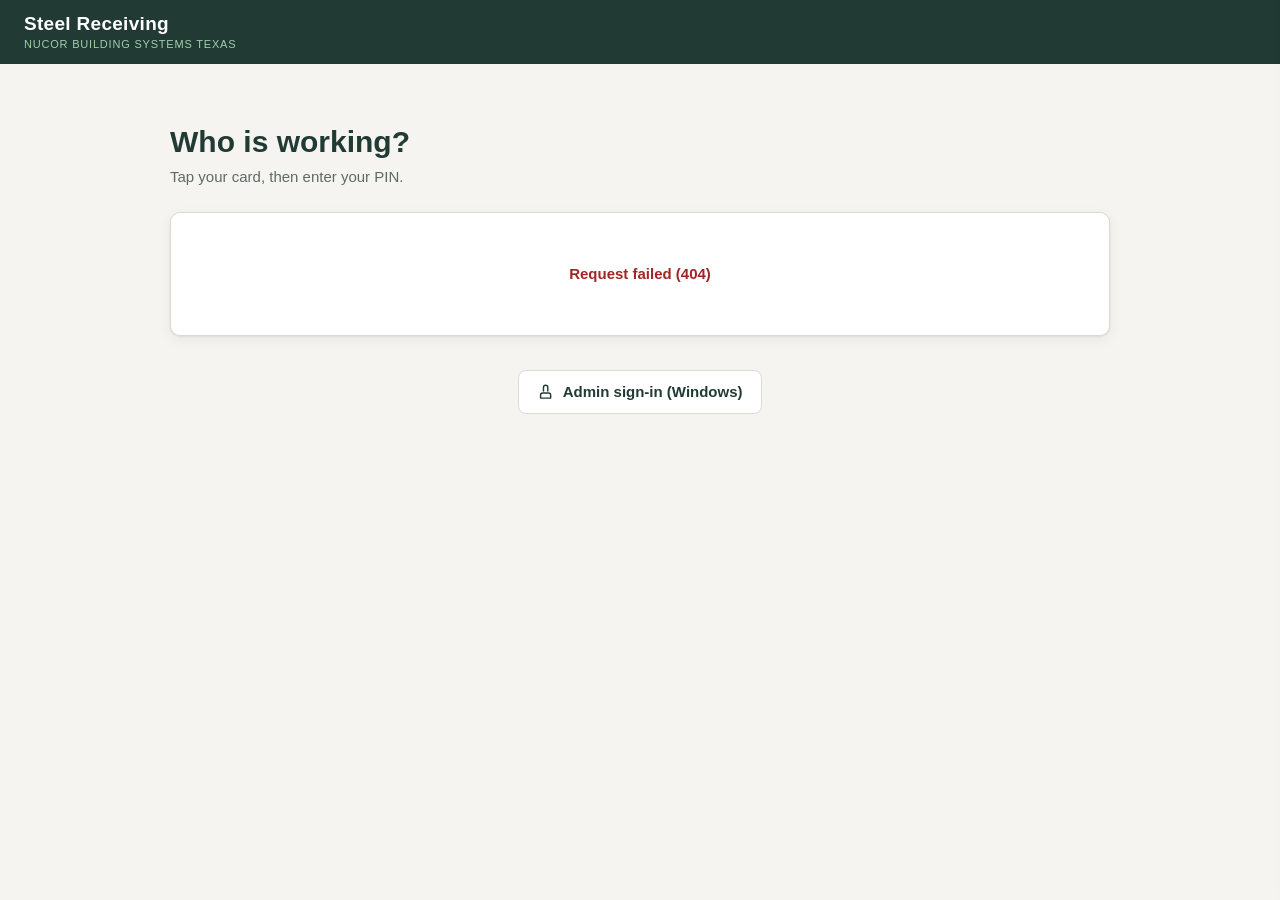
==== src/Receiving.Web/wwwroot/index.html @ a4c1b7e7 "Form locks, packet claims, review skip, reopen, draft cleanup, suggestions and saved layouts, backup" ====
<!doctype html>
<html lang="en">
<head>
<meta charset="utf-8">
<meta name="viewport" content="width=device-width, initial-scale=1">
<title>Steel Receiving</title>
<meta name="theme-color" content="#213B34">
<meta name="description" content="Steel receiving, inspection and approval">
<link rel="manifest" href="/manifest.webmanifest">
<link rel="icon" href="/icons/favicon.svg" type="image/svg+xml">
<link rel="icon" href="/icons/favicon-32.png" sizes="32x32" type="image/png">
<link rel="icon" href="/icons/favicon.ico" sizes="any">
<link rel="apple-touch-icon" href="/icons/apple-touch-icon.png">
<meta name="mobile-web-app-capable" content="yes">
<meta name="apple-mobile-web-app-capable" content="yes">
<meta name="apple-mobile-web-app-title" content="Receiving">
<meta name="apple-mobile-web-app-status-bar-style" content="black-translucent">
<link rel="stylesheet" href="app.css">
<script src="vendor/pdf.min.js"></script>
<script src="vendor/tesseract.min.js"></script>
</head>
<body>
<header class="top">
  <div class="brand"><b>Steel Receiving</b><span>Nucor Building Systems Texas</span></div>
  <nav class="tabs" id="tabs"></nav>
  <div class="spacer"></div>
  <button class="btn sm" id="install" hidden>Install app</button>
  <div class="who" id="who"></div>
</header>
<main id="app"></main>
<div id="drawer"><div class="dh"><b id="dtitle">Packet</b><button class="btn sm" id="dclose">Close</button></div><div class="db" id="dbody"></div></div>
<div class="toast" id="toast"></div>
<script>pdfjsLib.GlobalWorkerOptions.workerSrc='vendor/pdf.worker.min.js'</script>
<script>
/* PWA: register the service worker and offer the install button */
if('serviceWorker' in navigator)addEventListener('load',()=>navigator.serviceWorker.register('/sw.js').catch(()=>{}));
let _ip=null;
addEventListener('beforeinstallprompt',e=>{e.preventDefault();_ip=e;const b=document.getElementById('install');b.hidden=false;b.onclick=async()=>{b.hidden=true;_ip.prompt();await _ip.userChoice;_ip=null}});
addEventListener('appinstalled',()=>{const b=document.getElementById('install');if(b)b.hidden=true});
</script>
<script src="core.js"></script>
<script src="views.js"></script>
<script src="intake.js"></script>
<script src="intake2.js"></script>
<script src="settings.js"></script>
<script>
(async()=>{
  try{S.cfg=await api('GET','/api/config')}catch(e){}
  try{S.me=await api('GET','/api/auth/me')}catch(e){S.me=null}
  S.me?enter():showLogin();
})();
</script>
</body>
</html>
---- src/Receiving.Web/wwwroot/app.css ----
:root{
  --dg:#213B34; --mg:#006325; --lg:#A1CEAD; --pg:#D9E8E2; --blue:#7CC5EB; --lblue:#BFE2F6; --gray:#F5F4F0;
  --ink:#1b2a26; --mute:#5d6b66; --line:#dcdad2; --card:#fff; --amber:#a15c00; --amberbg:#fdf1d8; --red:#a12626; --redbg:#fbe4e4;
  --r:10px; --shadow:0 1px 2px rgba(33,59,52,.08),0 4px 14px rgba(33,59,52,.06);
  color-scheme:light;
}
*{box-sizing:border-box}
html,body{margin:0}
body{background:var(--gray);color:var(--ink);font:15px/1.45 Arial,Helvetica,sans-serif;-webkit-text-size-adjust:100%}
button,input,select,textarea{font:inherit;color:inherit}
h1,h2,h3{margin:0;line-height:1.2}
svg.ic{width:1.15em;height:1.15em;stroke:currentColor;fill:none;stroke-width:2;stroke-linecap:round;stroke-linejoin:round;vertical-align:-.2em;flex:none}

/* top bar */
.top{background:var(--dg);color:#fff;display:flex;align-items:center;gap:20px;padding:0 24px;height:64px;position:sticky;top:0;z-index:20}
.brand{display:flex;flex-direction:column;line-height:1.1}
.brand b{font-size:19px;letter-spacing:.3px}
.brand span{font-size:11px;color:var(--lg);letter-spacing:.8px;text-transform:uppercase;margin-top:3px}
.tabs{display:flex;gap:4px;height:100%}
.tabs a{display:flex;align-items:center;gap:8px;padding:0 18px;color:#cfe0d7;text-decoration:none;border-bottom:3px solid transparent;font-weight:bold}
.tabs a:hover{color:#fff}
.tabs a.on{color:#fff;border-bottom-color:var(--lg)}
.spacer{flex:1}
.who{display:flex;align-items:center;gap:10px}
.seg{display:inline-flex;background:rgba(255,255,255,.1);border-radius:8px;padding:3px}
.seg button{background:none;border:0;color:#cfe0d7;padding:7px 14px;border-radius:6px;cursor:pointer;font-weight:bold;font-size:13px}
.seg button.on{background:#fff;color:var(--dg)}
.avatar{width:34px;height:34px;border-radius:50%;background:var(--lg);color:var(--dg);display:grid;place-items:center;font-weight:bold;font-size:13px}

main{max-width:1500px;margin:0 auto;padding:24px}
.pagehead{display:flex;align-items:flex-end;gap:16px;margin-bottom:18px;flex-wrap:wrap}
.pagehead h1{font-size:26px;color:var(--dg)}
.pagehead p{margin:4px 0 0;color:var(--mute)}
.pagehead .grow{flex:1}
.crumb{display:inline-flex;align-items:center;gap:6px;color:var(--mg);font-weight:bold;text-decoration:none;margin-bottom:10px;cursor:pointer;background:none;border:0;padding:0}

/* buttons */
.btn{display:inline-flex;align-items:center;justify-content:center;gap:8px;min-height:44px;padding:0 18px;border-radius:8px;border:1px solid var(--line);background:#fff;cursor:pointer;font-weight:bold;color:var(--dg);transition:background .12s}
.btn:hover{background:var(--pg)}
.btn.pri{background:var(--mg);border-color:var(--mg);color:#fff}
.btn.pri:hover{background:#00521f}
.btn.dark{background:var(--dg);border-color:var(--dg);color:#fff}
.btn.sm{min-height:34px;padding:0 12px;font-size:13px}
.btn.big{min-height:56px;font-size:17px;padding:0 26px}
.btn[disabled]{opacity:.45;cursor:not-allowed}
.btn.ghost{border-color:transparent;background:transparent}

/* cards, chips */
.card{background:var(--card);border:1px solid var(--line);border-radius:var(--r);box-shadow:var(--shadow);padding:20px}
.card h2{font-size:17px;color:var(--dg);margin-bottom:12px}
.chip{display:inline-flex;align-items:center;gap:6px;padding:3px 10px;border-radius:99px;font-size:12px;font-weight:bold;background:var(--pg);color:var(--dg);white-space:nowrap}
.chip.new{background:var(--lblue);color:#0b4a6e}
.chip.inspecting{background:#e8f1c9;color:#4a5b00}
.chip.review{background:var(--amberbg);color:var(--amber)}
.chip.receive,.chip.authorize{background:var(--pg);color:var(--mg)}
.chip.filed{background:var(--dg);color:#fff}
.chip.po{background:#fff;border:1px solid var(--line);color:var(--ink);font-weight:normal}
.muted{color:var(--mute)}
.mono{font-variant-numeric:tabular-nums}

/* receiver inbox */
.filters{display:flex;gap:8px;margin-bottom:16px;flex-wrap:wrap}
.pill{min-height:44px;padding:0 18px;border-radius:99px;border:1px solid var(--line);background:#fff;font-weight:bold;cursor:pointer;color:var(--dg)}
.pill.on{background:var(--dg);color:#fff;border-color:var(--dg)}
.pill i{font-style:normal;margin-left:8px;opacity:.7}
.cards{display:grid;grid-template-columns:repeat(auto-fill,minmax(360px,1fr));gap:16px}
.pk{display:flex;flex-direction:column;gap:12px;cursor:pointer;border-left:6px solid var(--mg);transition:transform .1s,box-shadow .1s}
.pk:hover{transform:translateY(-1px);box-shadow:0 2px 4px rgba(33,59,52,.1),0 8px 22px rgba(33,59,52,.1)}
.pk.new{border-left-color:var(--blue)}
.pk .row1{display:flex;justify-content:space-between;align-items:flex-start;gap:8px}
.pk .bol{font-size:22px;font-weight:bold;color:var(--dg)}
.pk .vendor{color:var(--mute);margin-top:2px}
.pk .pos{display:flex;gap:6px;flex-wrap:wrap}
.prog{height:8px;border-radius:99px;background:var(--pg);overflow:hidden}
.prog>div{height:100%;background:var(--mg);border-radius:99px}
.pk .foot{display:flex;justify-content:space-between;color:var(--mute);font-size:13px}

/* packet detail */
.grid2{display:grid;grid-template-columns:2fr 1fr;gap:18px;align-items:start}
@media(max-width:1000px){.grid2{grid-template-columns:1fr}}
.kv{display:grid;grid-template-columns:repeat(auto-fit,minmax(140px,1fr));gap:14px;margin-bottom:6px}
.kv label{display:block;font-size:11px;text-transform:uppercase;letter-spacing:.6px;color:var(--mute);margin-bottom:3px}
.kv div div{font-weight:bold;font-size:16px;color:var(--dg)}
.pobox{border:1px solid var(--line);border-radius:var(--r);padding:16px;margin-top:14px;background:#fff}
.pobox .ph{display:flex;align-items:center;gap:12px;margin-bottom:12px;flex-wrap:wrap}
.pobox .ph h3{font-size:18px;color:var(--dg)}
.types{display:grid;grid-template-columns:repeat(auto-fill,minmax(170px,1fr));gap:10px}
.type{min-height:76px;border:1.5px solid var(--line);border-radius:10px;background:var(--gray);cursor:pointer;text-align:left;padding:10px 14px;display:flex;flex-direction:column;justify-content:center;gap:4px;font-weight:bold;color:var(--dg)}
.type:hover{border-color:var(--mg);background:var(--pg)}
.type small{font-weight:normal;color:var(--mute);font-size:12px}
.type.done{background:var(--pg);border-color:var(--mg)}
.type.draft{background:var(--amberbg);border-color:#e3b25a}
.lines{width:100%;border-collapse:collapse;font-size:13px;margin-top:10px}
.lines th{text-align:left;font-size:11px;text-transform:uppercase;letter-spacing:.5px;color:var(--mute);padding:6px 8px;border-bottom:1px solid var(--line)}
.lines td{padding:7px 8px;border-bottom:1px solid #eeece6}
.timeline{list-style:none;margin:0;padding:0}
.timeline li{position:relative;padding:0 0 16px 26px;font-size:13px}
.timeline li:before{content:"";position:absolute;left:5px;top:5px;width:10px;height:10px;border-radius:50%;background:var(--mg)}
.timeline li:after{content:"";position:absolute;left:9px;top:16px;bottom:-4px;width:2px;background:var(--pg)}
.timeline li:last-child:after{display:none}
.timeline b{display:block;color:var(--dg)}
.steps{display:flex;gap:0;margin-bottom:18px;overflow-x:auto}
.step{flex:1;min-width:120px;text-align:center;font-size:12px;color:var(--mute);position:relative;padding-top:30px}
.step:before{content:"";position:absolute;top:11px;left:0;right:0;height:3px;background:var(--line)}
.step:first-child:before{left:50%}.step:last-child:before{right:50%}
.step i{position:absolute;top:2px;left:50%;margin-left:-10px;width:20px;height:20px;border-radius:50%;background:#fff;border:3px solid var(--line);z-index:1}
.step.done:before{background:var(--mg)}
.step.done i{background:var(--mg);border-color:var(--mg)}
.step.cur i{border-color:var(--mg);background:#fff;box-shadow:0 0 0 4px var(--pg)}
.step.cur{color:var(--dg);font-weight:bold}
.action{background:var(--pg);border-radius:var(--r);padding:16px;margin-top:14px}
.action h3{font-size:15px;margin-bottom:8px;color:var(--dg)}
.approvals{display:grid;gap:8px}
.apr{display:flex;align-items:center;gap:10px;background:#fff;border-radius:8px;padding:8px 12px}
.apr .nm{flex:1;font-weight:bold}

/* board */
.stats{display:grid;grid-template-columns:repeat(6,1fr);gap:12px;margin-bottom:18px}
@media(max-width:1100px){.stats{grid-template-columns:repeat(3,1fr)}}
.stat{background:#fff;border:1px solid var(--line);border-radius:var(--r);padding:14px 16px;cursor:pointer;box-shadow:var(--shadow);text-align:left}
.stat .n{font-size:30px;font-weight:bold;color:var(--dg);line-height:1}
.stat .l{font-size:12px;color:var(--mute);margin-top:6px}
.stat.on{outline:3px solid var(--mg);outline-offset:-1px}
.toolbar{display:flex;gap:10px;margin-bottom:12px;flex-wrap:wrap;align-items:center}
.search{flex:1;min-width:220px;position:relative}
.search input{width:100%;padding:0 14px 0 40px;min-height:44px;border:1px solid var(--line);border-radius:8px;background:#fff}
.search svg{position:absolute;left:13px;top:13px;color:var(--mute)}
table.list{width:100%;border-collapse:collapse;background:#fff;border:1px solid var(--line);border-radius:var(--r);overflow:hidden;box-shadow:var(--shadow)}
.list th{background:var(--dg);color:#fff;text-align:left;font-size:12px;text-transform:uppercase;letter-spacing:.6px;padding:12px 14px}
.list td{padding:13px 14px;border-bottom:1px solid #eeece6;vertical-align:middle}
.list tr.r{cursor:pointer}
.list tr.r:hover td{background:#f1f7f4}
.list .b{font-weight:bold;color:var(--dg)}
.age.hot{color:var(--red);font-weight:bold}
.mini{display:inline-flex;align-items:center;gap:8px}
.mini .prog{width:70px}

/* forms (tablet) */
.fh{display:grid;grid-template-columns:repeat(4,1fr);gap:14px;margin-bottom:16px}
@media(max-width:900px){.fh{grid-template-columns:1fr 1fr}}
.fld label{display:block;font-size:12px;font-weight:bold;color:var(--mute);margin-bottom:5px;text-transform:uppercase;letter-spacing:.4px}
.fld input,.fld select,.fld textarea{width:100%;min-height:52px;padding:0 14px;font-size:18px;border:1.5px solid #c9c7be;border-radius:8px;background:#fff}
.fld textarea{padding:12px 14px;min-height:80px}
.fld input:focus,.fld textarea:focus{outline:3px solid var(--blue);border-color:var(--mg)}
.fld input[readonly]{background:var(--gray);border-color:var(--line);color:var(--dg);font-weight:bold}
.tol{display:flex;gap:10px;align-items:center;background:var(--lblue);color:#0b4a6e;border-radius:8px;padding:12px 16px;margin-bottom:16px;font-weight:bold;cursor:pointer;border:0;width:100%;text-align:left}
.item{background:#fff;border:1px solid var(--line);border-radius:var(--r);box-shadow:var(--shadow);margin-bottom:14px;overflow:hidden}
.item.skip{opacity:.5}
.item .ih{display:flex;align-items:center;gap:14px;padding:12px 16px;background:var(--pg);flex-wrap:wrap}
.item .ih .n{width:30px;height:30px;border-radius:50%;background:var(--dg);color:#fff;display:grid;place-items:center;font-weight:bold;font-size:14px}
.item .ih .t{font-weight:bold;color:var(--dg);font-size:16px}
.item .ih .s{color:var(--mute);font-size:13px}
.item .ib{padding:16px;display:grid;grid-template-columns:repeat(auto-fill,minmax(150px,1fr));gap:14px}
.toggle{display:flex;border:1.5px solid #c9c7be;border-radius:8px;overflow:hidden;min-height:52px}
.toggle button{flex:1;border:0;background:#fff;font-weight:bold;cursor:pointer;font-size:16px}
.toggle button.on.ok{background:var(--mg);color:#fff}
.toggle button.on.bad{background:var(--red);color:#fff}
.sticky{position:sticky;bottom:0;background:rgba(245,244,240,.96);backdrop-filter:blur(6px);border-top:1px solid var(--line);margin:0 -24px -24px;padding:14px 24px;display:flex;gap:12px;align-items:center;z-index:10}

/* intake index */
.ix{display:grid;grid-template-columns:1.15fr 1fr;gap:18px;align-items:start}
@media(max-width:1100px){.ix{grid-template-columns:1fr}}
#stage{position:relative;overflow:auto;max-height:76vh;border:1px solid var(--line);background:#8a948f;border-radius:8px}
#wrap{position:relative;display:inline-block}
#cv{display:block}
#ov{position:absolute;inset:0;cursor:crosshair;touch-action:none}
.box{position:absolute;border:1px solid #d97706;background:rgba(250,204,21,.35);pointer-events:none}
.sel{position:absolute;border:2px dashed var(--mg);background:rgba(0,99,37,.15);pointer-events:none}
.vtool{display:flex;gap:6px;align-items:center;flex-wrap:wrap;margin-bottom:10px}
.vtool select{min-height:34px;border:1px solid var(--line);border-radius:8px;padding:0 8px;max-width:230px;background:#fff}
.num{background:var(--pg);padding:4px 10px;border-radius:99px;font-size:12px;font-weight:bold;color:var(--dg)}
.fld.sm input{min-height:40px;font-size:14px;padding:0 10px}
.fld input.active{outline:3px solid var(--blue);border-color:var(--mg)}
.tw{overflow-x:auto}
table.cells{border-collapse:collapse;width:100%;min-width:620px}
table.cells th{font-size:11px;text-transform:uppercase;letter-spacing:.4px;color:var(--mute);text-align:left;padding:4px;cursor:pointer;white-space:nowrap}
table.cells th:hover{color:var(--mg)}
table.cells td{padding:3px}
table.cells input{width:100%;min-height:38px;padding:0 8px;border:1.5px solid #c9c7be;border-radius:6px;background:#fff;font-size:14px}
table.cells input.active{outline:3px solid var(--blue);border-color:var(--mg)}
#ocr{font-size:13px;color:var(--mute);min-height:20px;margin:6px 0 12px}
#ocr.busy{color:var(--amber)}#ocr.err{color:var(--red)}
label.ck{display:inline-flex;gap:8px;align-items:center;font-size:13px;color:var(--mute)}

/* drawer */
#drawer{position:fixed;top:0;right:0;bottom:0;width:min(720px,100vw);background:#fff;box-shadow:-8px 0 30px rgba(0,0,0,.25);transform:translateX(105%);transition:transform .22s;z-index:50;display:flex;flex-direction:column}
#drawer.open{transform:none}
#drawer .dh{display:flex;align-items:center;gap:10px;padding:12px 16px;background:var(--dg);color:#fff}
#drawer .dh b{flex:1}
#drawer .db{flex:1;overflow:auto;background:#8a948f;padding:14px}
.pg{background:#fff;margin:0 auto 14px;position:relative;box-shadow:0 2px 8px rgba(0,0,0,.3)}
.pg canvas{display:block;max-width:100%;height:auto}
.pg .rb{position:absolute;top:8px;right:8px}
.toast{position:fixed;left:50%;bottom:26px;transform:translateX(-50%) translateY(30px);background:var(--dg);color:#fff;padding:12px 22px;border-radius:99px;opacity:0;transition:.2s;z-index:60;font-weight:bold;pointer-events:none}
.toast.show{opacity:1;transform:translateX(-50%)}
.empty{padding:50px 20px;text-align:center;color:var(--mute)}
.pagefoot{text-align:center;color:var(--mute);font-size:12px;padding:20px}
.pagefoot a{color:var(--mg);cursor:pointer}

/* tablet tuning */
@media (pointer:coarse){.btn.sm{min-height:44px}.tabs a{padding:0 14px}}
@media(max-width:820px){.top{padding:0 12px;gap:10px}.brand span{display:none}main{padding:14px}.sticky{margin:0 -14px -14px;padding:12px 14px}}

/* ---- login ---- */
.login{max-width:980px;margin:0 auto;padding:36px 20px}
.login h1{font-size:30px;color:var(--dg);margin-bottom:6px}
.login p{color:var(--mute);margin:0 0 24px}
.ucards{display:grid;grid-template-columns:repeat(auto-fill,minmax(190px,1fr));gap:16px}
.ucard{background:#fff;border:1px solid var(--line);border-radius:14px;box-shadow:var(--shadow);padding:22px 14px;text-align:center;cursor:pointer;border-bottom:5px solid var(--lg);transition:transform .1s}
.ucard:hover,.ucard:active{transform:translateY(-2px);border-bottom-color:var(--mg)}
.ucard .av{width:64px;height:64px;border-radius:50%;background:var(--dg);color:#fff;display:grid;place-items:center;font-size:22px;font-weight:bold;margin:0 auto 12px}
.ucard b{display:block;color:var(--dg);font-size:17px}
.ucard span{color:var(--mute);font-size:12px;text-transform:capitalize}
.adminlink{margin-top:34px;text-align:center}
.pinwrap{position:fixed;inset:0;background:rgba(33,59,52,.55);display:grid;place-items:center;z-index:70}
.pinbox{background:#fff;border-radius:16px;padding:28px;width:min(360px,94vw);text-align:center;box-shadow:0 20px 60px rgba(0,0,0,.35)}
.pinbox .av{width:56px;height:56px;border-radius:50%;background:var(--dg);color:#fff;display:grid;place-items:center;font-weight:bold;font-size:19px;margin:0 auto 10px}
.dots{display:flex;gap:14px;justify-content:center;margin:16px 0 8px;min-height:20px}
.dots i{width:16px;height:16px;border-radius:50%;border:2px solid var(--dg)}
.dots i.f{background:var(--dg)}
.pinerr{color:var(--red);min-height:22px;font-size:14px;font-weight:bold}
.pad{display:grid;grid-template-columns:repeat(3,1fr);gap:10px;margin-top:8px}
.pad button{min-height:64px;font-size:26px;font-weight:bold;border-radius:12px;border:1px solid var(--line);background:var(--gray);color:var(--dg);cursor:pointer}
.pad button:active{background:var(--pg)}
.pad .sm{font-size:14px}
.shake{animation:shake .35s}
@keyframes shake{25%{transform:translateX(-8px)}75%{transform:translateX(8px)}}
.userchip{display:flex;align-items:center;gap:10px;color:#fff}
.userchip small{color:var(--lg);display:block;font-size:11px;text-transform:uppercase;letter-spacing:.5px}
.userchip b{font-size:14px}

/* ---- settings ---- */
.stabs{display:flex;gap:6px;margin-bottom:18px;flex-wrap:wrap}
.stabs button{min-height:42px;padding:0 16px;border:1px solid var(--line);background:#fff;border-radius:8px;font-weight:bold;color:var(--dg);cursor:pointer}
.stabs button.on{background:var(--dg);color:#fff;border-color:var(--dg)}
.frm{display:grid;grid-template-columns:repeat(auto-fit,minmax(240px,1fr));gap:14px}
.frm .fld input,.frm .fld select,.frm .fld textarea{min-height:44px;font-size:15px}
.frm .fld textarea{min-height:120px;padding:10px 12px;line-height:1.4}
.fld select{padding:0 10px}
.span2{grid-column:1/-1}
.checks{display:flex;gap:16px;flex-wrap:wrap;align-items:center}
.checks label{display:inline-flex;gap:6px;align-items:center;font-size:14px;color:var(--ink);text-transform:none;letter-spacing:0;font-weight:normal;margin:0}
.checks input{width:auto;min-height:auto}
.hint{color:var(--mute);font-size:12px;margin:4px 0 0}
.nrow{border:1px solid var(--line);border-radius:var(--r);padding:16px;margin-bottom:14px;background:#fff}
.nrow h3{font-size:16px;color:var(--dg);display:flex;align-items:center;gap:12px;margin-bottom:12px}
.chip.on{background:var(--mg);color:#fff}
.chip.off{background:var(--line);color:var(--mute)}
.chip.bad{background:var(--redbg);color:var(--red)}
.chip.pend{background:var(--amberbg);color:var(--amber)}
.modal{position:fixed;inset:0;background:rgba(33,59,52,.5);display:grid;place-items:center;z-index:65;padding:16px}
.modal .card{width:min(560px,100%);max-height:92vh;overflow:auto}
.savebar{position:sticky;bottom:0;background:rgba(245,244,240,.96);padding:12px 0;margin-top:14px;display:flex;gap:12px;align-items:center}
.err{color:var(--red);font-weight:bold}

.item .ih select{min-height:44px;max-width:360px;border:1.5px solid #c9c7be;border-radius:8px;background:#fff;padding:0 10px;font-size:15px}
.item .ih .s{flex:1 1 200px}

/* index table: wide enough to read full values, scroll if the pane is narrow */
.ix{grid-template-columns:minmax(0,1fr) minmax(0,1.35fr)}
@media(max-width:1100px){.ix{grid-template-columns:1fr}}
table.cells{min-width:980px;table-layout:auto}
table.cells input[data-f=po]{min-width:130px}
table.cells input[data-f=heat]{min-width:120px}
table.cells input[data-f=coil]{min-width:150px}
table.cells input[data-f=cc]{min-width:110px}
table.cells input[data-f=desc]{min-width:260px}
table.cells input[data-f=len]{min-width:100px}
table.cells input[data-f=wt]{min-width:100px}

/* New packet: use the whole screen */
main#app.wide{max-width:none;padding:16px 20px}
.ix{grid-template-columns:1fr}
@media(min-width:1500px){.ix{grid-template-columns:minmax(0,1.3fr) minmax(900px,1fr)}}
.ix>.card{align-self:start}
#stage{max-height:calc(100vh - 260px);min-height:480px}
@media(min-width:1500px){.ix>.card:last-child{position:sticky;top:80px}}
table.cells{min-width:900px}
table.cells input[data-f=desc]{min-width:240px}

/* index rows: fit the panel width, never scroll sideways */
.tw{overflow:visible}
table.cells{min-width:0;width:100%;table-layout:fixed}
table.cells input,table.cells input[data-f]{min-width:0 !important;font-size:13px;padding:0 6px;text-overflow:clip}
table.cells th{font-size:10px;letter-spacing:.2px}
@media(min-width:1500px){.ix{grid-template-columns:minmax(0,1.05fr) minmax(0,1fr)}}
.ix .fh{grid-template-columns:repeat(4,1fr);gap:8px;margin-bottom:10px}
@media(max-width:900px){.ix .fh{grid-template-columns:1fr 1fr}}

@media(min-width:1500px){.ix{grid-template-columns:fit-content(62%) minmax(0,1fr)}#stage{width:fit-content;max-width:100%}}

@media(min-width:1500px){
  main#app.wide{padding-top:10px}
  main#app.wide .pagehead{display:none}
  .ix>.card>h2{display:none}
  #stage{max-height:calc(100vh - 215px);min-height:480px}
  .ix>.card:last-child{top:74px}
}
#install[hidden]{display:none}
#install{margin-right:12px;background:var(--lg);border-color:var(--lg);color:var(--dg)}
@media (display-mode:standalone){body{overscroll-behavior:none}}

/* settings forms: aligned grid, inputs line up even when a label wraps */
.frm{align-items:end}
.frm12{display:grid;grid-template-columns:repeat(12,minmax(0,1fr));gap:16px;align-items:end}
.frm12 .fld{min-width:0}
.frm12 .c2{grid-column:span 2}.frm12 .c3{grid-column:span 3}.frm12 .c4{grid-column:span 4}.frm12 .c5{grid-column:span 5}.frm12 .c6{grid-column:span 6}
.frm12 .fld input,.frm12 .fld select{min-height:44px;font-size:15px}
@media(max-width:900px){.frm12>*{grid-column:1/-1 !important}}
.testrow{display:flex;gap:12px;align-items:flex-end;flex-wrap:wrap}
.testrow .btn{min-height:44px}
.tres{min-height:44px;display:inline-flex;align-items:center;font-size:14px;color:var(--mute)}
.tres.okmsg{color:var(--mg);font-weight:bold}
.card>h2+.hint{margin-top:-4px}

.rvbox{margin-top:16px;padding-top:14px;border-top:1px solid var(--line)}
.rvbox>label{display:block;font-size:11px;text-transform:uppercase;letter-spacing:.6px;color:var(--mute);margin-bottom:6px}
.rv{display:flex;align-items:center;justify-content:space-between;gap:10px;padding:7px 0;border-bottom:1px solid #eeece6;font-weight:bold;color:var(--dg)}
.rv:last-of-type{border-bottom:0}

.btn.danger{border-color:var(--red);color:var(--red);background:#fff}
.btn.danger:hover{background:var(--redbg)}

/* New packet: PDF and index always side by side, at any width */
main#app.wide{max-width:none;padding:10px 12px}
main#app.wide .pagehead{display:none}
.ix>.card>h2{display:none}
.ix{grid-template-columns:minmax(0,1fr) minmax(0,1.15fr) !important;gap:12px}
.ix>.card{padding:12px}
#stage{width:auto;max-width:100%;max-height:calc(100vh - 215px);min-height:360px}
.ix>.card:last-child{position:sticky;top:74px}
@media(min-width:1500px){
  .ix{grid-template-columns:fit-content(62%) minmax(0,1fr) !important}
  #stage{width:fit-content}
}
/* narrower screens: each index row becomes a two-line card so every value stays readable without sideways scrolling */
@media(max-width:1499px){
  table.cells thead,table.cells colgroup{display:none}
  table.cells,table.cells tbody{display:block;width:100%}
  table.cells tr{display:grid;grid-template-columns:repeat(12,minmax(0,1fr));gap:6px;padding:8px 0;border-bottom:1px solid var(--line)}
  table.cells td{display:block;padding:0;min-width:0}
  table.cells td:nth-child(1){grid-column:span 3;order:1}
  table.cells td:nth-child(2){grid-column:span 3;order:2}
  table.cells td:nth-child(3){grid-column:span 3;order:3}
  table.cells td:nth-child(4){grid-column:span 2;order:4}
  table.cells td:nth-child(8){grid-column:span 1;order:5}
  table.cells td:nth-child(5){grid-column:span 6;order:6}
  table.cells td:nth-child(6){grid-column:span 3;order:7}
  table.cells td:nth-child(7){grid-column:span 3;order:8}
  table.cells td:nth-child(8) .btn{min-height:38px;width:100%;padding:0}
  .ix .fh{grid-template-columns:1fr 1fr}
  .vtool select{max-width:100%}
}

.banner{background:var(--amberbg);border:1px solid #e3b25a;border-radius:var(--r);padding:14px 18px;margin-bottom:16px;color:var(--ink)}
.banner b{color:var(--amber)}

/* intake suggestions + layouts */
.sug{background:var(--pg);border-radius:8px;padding:10px 12px;margin:0 0 10px;font-size:13px}
.sug.busy{color:var(--amber);background:var(--amberbg)}.sug.err{color:var(--red);background:var(--redbg)}
.sgh{display:flex;align-items:center;gap:8px;justify-content:space-between;margin-bottom:6px;color:var(--dg);font-weight:bold}
.sgc{display:flex;flex-wrap:wrap;gap:6px}
.chip.sg{cursor:pointer;border:1px dashed var(--mg);background:#fff;color:var(--mg);font-weight:normal}
.chip.sg b{color:var(--dg);margin-left:4px}
.chip.sg:hover{background:#eef6f0}
.layoutbar{margin-bottom:8px}.layoutbar select{max-width:240px;min-height:34px;border:1px solid var(--line);border-radius:8px;background:#fff;padding:0 8px}
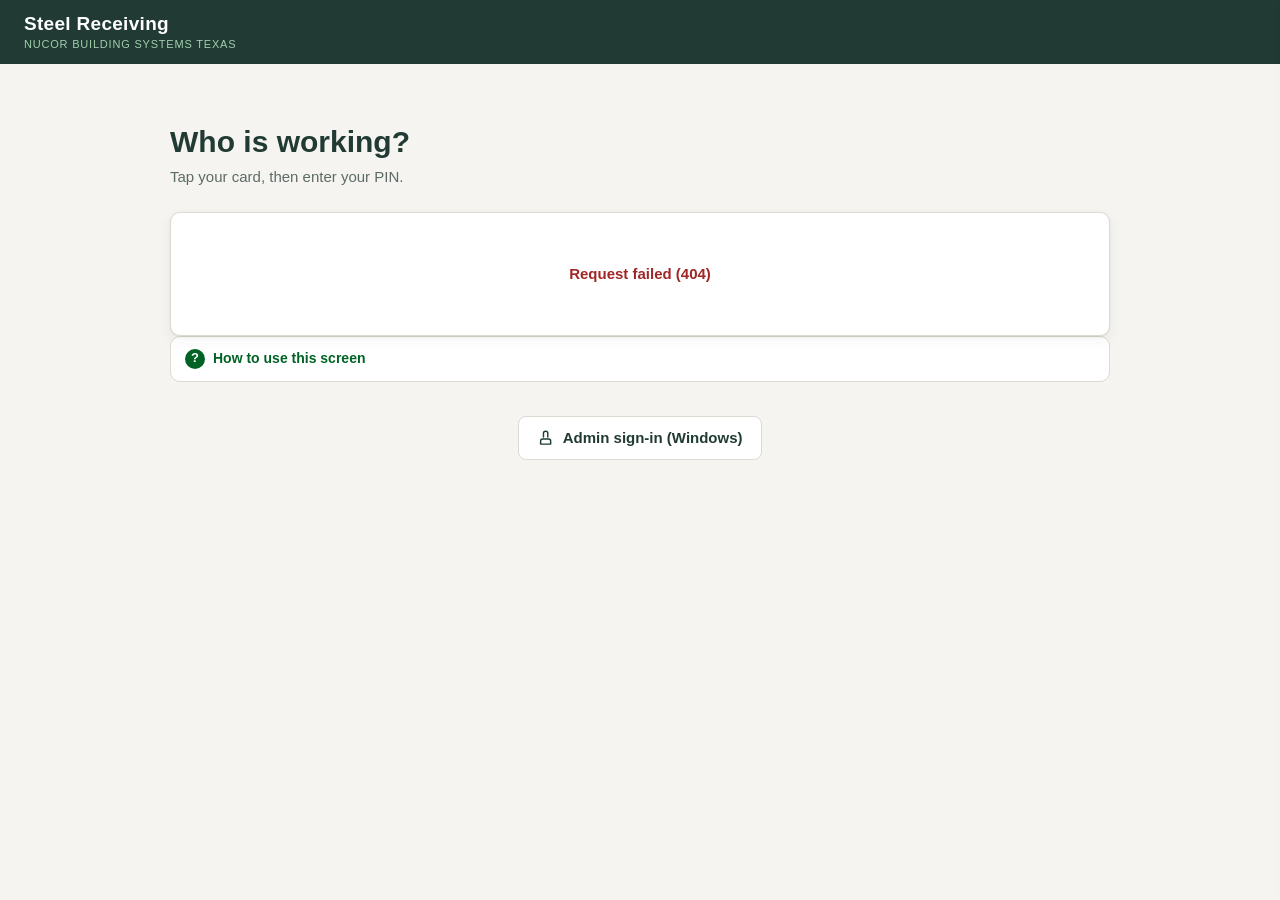
==== commit 73e2d06f: "Collapsed 'How to use this screen' on every screen; light code comments across C# and JS Co-Authored" ====
--- a/src/Receiving.Web/wwwroot/index.html
+++ b/src/Receiving.Web/wwwroot/index.html
@@ -24,6 +24,7 @@
   <div class="brand"><b>Steel Receiving</b><span>Nucor Building Systems Texas</span></div>
   <nav class="tabs" id="tabs"></nav>
   <div class="spacer"></div>
+  <nav class="tabs tabs2" id="tabs2"></nav>
   <button class="btn sm" id="install" hidden>Install app</button>
   <div class="who" id="who"></div>
 </header>
@@ -39,10 +40,14 @@
 addEventListener('appinstalled',()=>{const b=document.getElementById('install');if(b)b.hidden=true});
 </script>
 <script src="core.js"></script>
+<script src="help.js"></script>
 <script src="views.js"></script>
 <script src="intake.js"></script>
 <script src="intake2.js"></script>
 <script src="settings.js"></script>
+<script src="tol.js"></script>
+<script src="toltab.js"></script>
+<script src="dash.js"></script>
 <script>
 (async()=>{
   try{S.cfg=await api('GET','/api/config')}catch(e){}
--- a/src/Receiving.Web/wwwroot/app.css
+++ b/src/Receiving.Web/wwwroot/app.css
@@ -365,3 +365,117 @@
 .chip.sg b{color:var(--dg);margin-left:4px}
 .chip.sg:hover{background:#eef6f0}
 .layoutbar{margin-bottom:8px}.layoutbar select{max-width:240px;min-height:34px;border:1px solid var(--line);border-radius:8px;background:#fff;padding:0 8px}
+
+/* photos, tolerance warnings, scan button */
+.thumbs{display:flex;gap:8px;flex-wrap:wrap;align-items:center}
+.th{position:relative;display:inline-block}
+.th img{width:84px;height:84px;object-fit:cover;border-radius:8px;border:1px solid var(--line);display:block}
+.th button{position:absolute;top:-6px;right:-6px;width:26px;height:26px;border-radius:50%;border:0;background:var(--red);color:#fff;font-size:16px;cursor:pointer;line-height:1}
+.addph{min-height:84px !important;width:84px;flex-direction:column;gap:2px;font-size:12px;padding:0 6px}
+.scanbtn{margin-left:6px;border:1px solid var(--mg);background:#fff;color:var(--mg);border-radius:6px;font-size:11px;font-weight:bold;padding:2px 8px;cursor:pointer}
+.tolbox:empty{display:none}
+.tw1{background:var(--amberbg);border:1px solid #e3b25a;color:var(--ink);border-radius:8px;padding:8px 12px;margin-bottom:6px;font-size:14px}
+.tw2{color:var(--mute);font-size:12px}
+input.warnfld{border-color:#e3b25a !important;background:var(--amberbg) !important}
+/* dashboard */
+.dgrid{display:grid;grid-template-columns:repeat(auto-fit,minmax(380px,1fr));gap:16px}
+.bars{display:flex;align-items:flex-end;gap:10px;height:160px;padding-top:10px}
+.bcol{flex:1;display:flex;flex-direction:column;justify-content:flex-end;align-items:center;gap:4px;min-width:0}
+.bar1{width:100%;background:var(--mg);border-radius:6px 6px 0 0}
+.bval{font-size:12px;color:var(--dg);font-weight:bold;min-height:14px}.blab{font-size:10px;color:var(--mute);white-space:nowrap}
+.hrow{display:grid;grid-template-columns:130px 1fr 60px 44px;gap:10px;align-items:center;margin-bottom:10px}
+.hb{height:12px;background:var(--pg);border-radius:99px;overflow:hidden}.hb i{display:block;height:100%;background:var(--mg);border-radius:99px}
+.hl{font-weight:bold;color:var(--dg);font-size:13px}.hv{text-align:right;font-weight:bold}.hn{font-size:11px}
+.frm12 .c12{grid-column:span 12}.frm12 .c9{grid-column:span 9}.frm12 .c8{grid-column:span 8}.frm12 .c7{grid-column:span 7}
+
+/* tab count pills; My inbox is a highlighted pill on the right */
+.pill-n{display:inline-grid;place-items:center;min-width:22px;height:22px;padding:0 6px;border-radius:99px;font-size:12px;font-weight:bold;background:var(--lg);color:var(--dg);margin-left:2px}
+.tabs2{margin-right:12px}
+.tabs2 a.inbox{align-self:center;height:42px;border-radius:99px;border-bottom:0;background:var(--lg);color:var(--dg);padding:0 16px 0 18px}
+.tabs2 a.inbox:hover{background:#b9dcc4;color:var(--dg)}
+.tabs2 a.inbox.on{background:#fff;color:var(--dg)}
+.tabs2 a.inbox .pill-n{background:var(--dg);color:#fff}
+.tabs a{white-space:nowrap}
+@media(max-width:1500px){.tabs a{padding:0 12px;gap:6px}.tabs2 a.inbox{padding:0 12px 0 14px}}
+
+.addbar{display:flex;flex-wrap:wrap;align-items:center;gap:12px;margin:0 0 14px}.addbar .btn.big{min-height:56px}
+.item .ida{grid-column:1/-1;display:grid;gap:14px;grid-template-columns:minmax(140px,1fr) minmax(220px,3fr) minmax(140px,1fr)}
+.item .ida.c4{grid-template-columns:minmax(140px,1fr) minmax(140px,1fr) minmax(220px,3fr) minmax(140px,1fr)}
+.item .meas{grid-column:1/-1;display:grid;gap:14px;grid-template-columns:repeat(auto-fill,minmax(150px,1fr))}
+@media(max-width:700px){.item .ida,.item .ida.c4{grid-template-columns:1fr 1fr}.item .ida .fld:nth-child(2){grid-column:1/-1}}
+.item .oks{grid-column:1/-1;display:flex;flex-wrap:wrap;gap:14px}.item .oks:empty{display:none}
+.item .oks .toggle{width:240px;min-height:56px}.item .oks .toggle button{flex:1 1 50%;padding:0;font-size:17px}.item .oks .fld{flex:0 0 auto}.item .ib>.fld textarea[data-k=comments]{min-height:110px;resize:vertical}
+.toggle button+button{border-left:1.5px solid #c9c7be}.toggle button:not(.on):hover{background:#f1f0ea}
+.fld label{min-height:16px}.fld label .scanbtn{margin-left:8px;padding:0 8px;line-height:16px;vertical-align:middle}
+.addbar{align-items:stretch}.addbar .btn{flex:0 0 240px;justify-content:center;text-align:center;font-size:16px}.addbar .muted{flex:1 1 100%;font-size:13px;margin-top:-4px}
+.addph{width:110px !important;justify-content:center !important;align-items:center !important;text-align:center;text-transform:uppercase;letter-spacing:.3px;font-weight:bold;border-style:dashed !important}
+.addph{border:1.5px dashed #9aa59f !important;background:#fff;border-radius:8px;cursor:pointer}
+#drawer.wide{width:min(98vw,2000px)}
+#drawer.wide .db{padding:8px}
+#drawer.wide .pg{width:100%;margin:0 0 10px}
+#drawer.wide .pg canvas{width:100%;height:auto}
+
+.ttabs{max-width:1100px;margin:0 auto;display:flex;flex-direction:column;gap:18px}
+.ttab{background:#fff;border-radius:10px;padding:16px 18px;box-shadow:0 2px 8px rgba(0,0,0,.25)}
+.ttab h3{margin:0 0 10px;font-size:22px;color:var(--dg)}
+.ttw{overflow-x:auto}
+.ttab table{width:100%;border-collapse:collapse;font-size:22px;font-variant-numeric:tabular-nums}
+.ttab th{background:var(--dg);color:#fff;text-align:center;padding:10px 12px;font-size:16px;text-transform:uppercase;letter-spacing:.3px}
+.ttab td{text-align:center;padding:10px 12px;border-bottom:1px solid #dcdad2}
+.ttab td:first-child{font-weight:bold;text-align:left}
+.ttab tbody tr:nth-child(even){background:#f3f2ec}
+.tnote{margin:10px 0 0;font-size:16px;color:var(--mute)}
+.tfoot{text-align:center;color:#fff;font-size:14px;margin:0}
+@media(max-width:700px){.ttab table{font-size:17px}.ttab th{font-size:12px}}
+
+.ttabs{max-width:none !important;display:block !important;columns:auto 420px;column-gap:14px;font-size:var(--tf,20px)}
+.ttab{break-inside:avoid;margin:0 0 14px;padding:.6em .8em}
+.ttab h3{font-size:1.05em !important;margin:0 0 .4em !important}
+.ttab table{font-size:1em !important;margin:0}
+.ttab th{font-size:.7em !important;padding:.35em .5em !important}
+.ttab td{padding:.3em .5em !important}
+.ttsplit{display:flex;gap:.8em}.ttsplit table{flex:1}
+.tnote{font-size:.7em !important;margin:.5em 0 0}
+.tfoot{break-before:avoid;font-size:.55em !important}
+.ttabs{columns:auto 340px !important}
+
+.ttabs{columns:auto !important;display:flex !important;flex-direction:row;gap:14px;align-items:flex-start;width:100%}
+.ttcol{display:flex;flex-direction:column;gap:14px;min-width:0}
+.ttab{margin:0 !important;width:100%}
+.ttab td,.ttab th{white-space:nowrap}
+.ttab td:first-child{text-align:left}
+.tfoot{display:none}
+.ttabs.stack{flex-direction:column !important}.ttabs.stack .ttcol{flex:none !important;width:100%}
+.ttab th{white-space:normal !important;line-height:1.15}
+.ttab td,.ttab th{padding-left:.3em !important;padding-right:.3em !important}
+
+.abtns{display:flex;flex-wrap:wrap;gap:10px;align-items:stretch}
+.abtns .btn{min-height:50px;display:inline-flex;align-items:center;justify-content:center;gap:8px;text-decoration:none !important;font-weight:bold;font-size:15px;padding:0 20px}
+.abtns .btn *{text-decoration:none}
+/* header never overflows: tabs shrink and scroll, the user block stays */
+.top .tabs{flex:1 1 auto;min-width:0;overflow-x:auto;scrollbar-width:none}
+.top .tabs::-webkit-scrollbar{display:none}
+.top .who,.top .brand{flex:0 0 auto}
+.top .tabs2{flex:0 0 auto}
+@media(max-width:1100px){.userchip>div:not(.avatar){display:none}}
+@media(max-width:1000px){.tabs a{padding:0 9px !important;font-size:14px}}
+#addRow,#save{min-height:48px}
+
+a.btn,a.btn:hover{text-decoration:none}
+th{white-space:nowrap}
+.top .tabs{overflow:visible}
+@media(max-width:1000px){.tabs a:not(.on) .tl{display:none}.tabs a{gap:6px}.tabs a:not(.on){padding:0 12px !important}}
+@media(max-width:1000px){.tabs2 a .tl{display:inline !important}}
+.pagehead{align-items:center}
+.types{grid-template-columns:repeat(auto-fit,minmax(150px,1fr)) !important}
+.types .type{min-height:76px}
+#delpk{margin-left:0 !important}
+
+/* collapsed "How to use this screen" */
+.howto{margin:0 0 14px;border:1px solid var(--line);border-radius:10px;background:#fff}
+.howto>summary{cursor:pointer;list-style:none;padding:10px 14px;font-weight:bold;font-size:14px;color:var(--mg);display:flex;align-items:center;gap:8px;min-height:44px}
+.howto>summary::-webkit-details-marker{display:none}
+.howto>summary::before{content:'?';display:inline-grid;place-items:center;width:20px;height:20px;border-radius:50%;background:var(--mg);color:#fff;font-size:13px}
+.howto[open]>summary{border-bottom:1px solid var(--line)}
+.howbody{padding:12px 16px 14px;font-size:14.5px;line-height:1.5;color:var(--dg)}
+.howbody ul{margin:8px 0 0;padding-left:20px}.howbody li{margin:0 0 6px}
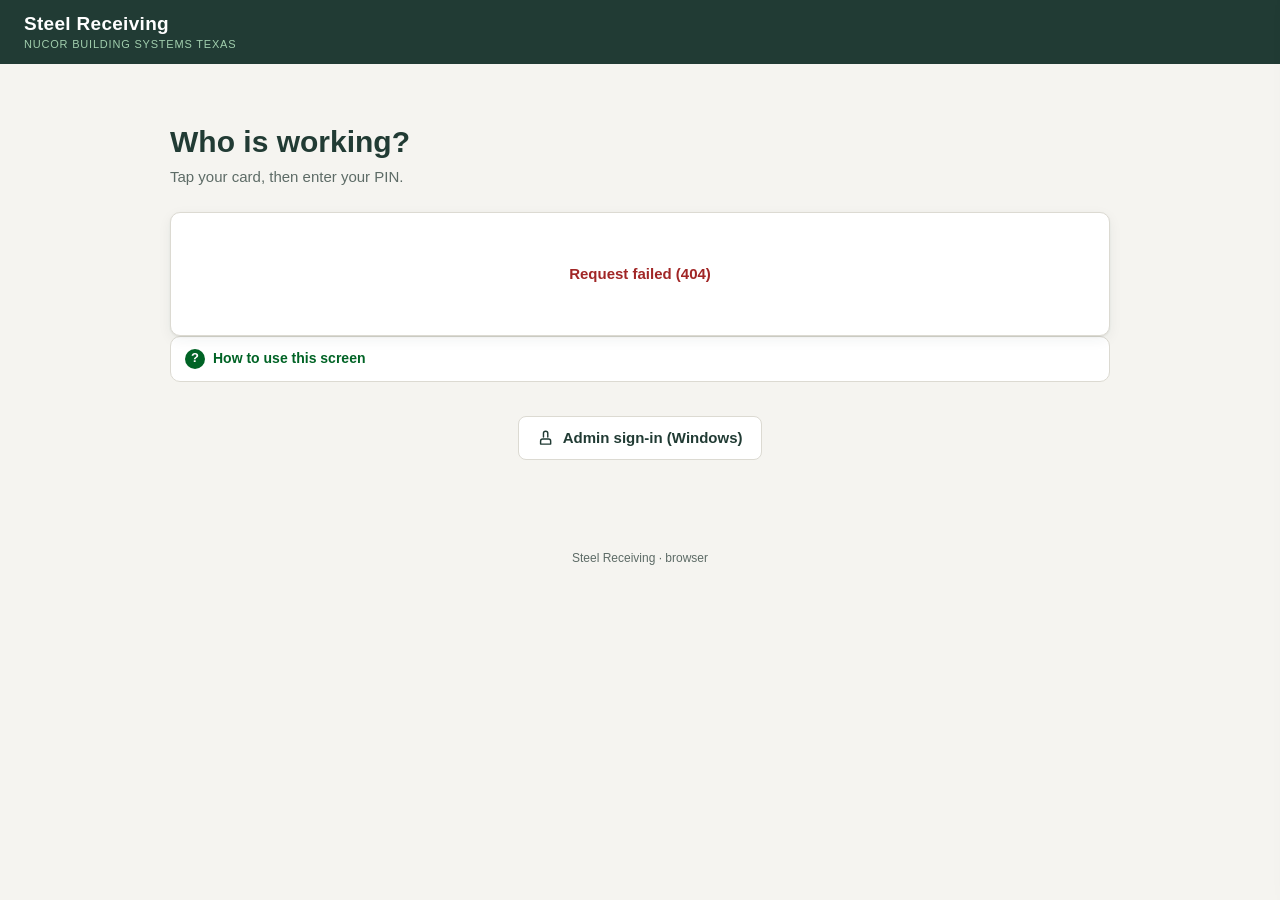
==== commit 1eab6ad4: "Inbox search by heat/CC/BOL/PO, duplicate-heat warning at intake, version and build in the page foot" ====
--- a/src/Receiving.Web/wwwroot/index.html
+++ b/src/Receiving.Web/wwwroot/index.html
@@ -29,6 +29,7 @@
   <div class="who" id="who"></div>
 </header>
 <main id="app"></main>
+<footer id="appfoot" class="appfoot"></footer>
 <div id="drawer"><div class="dh"><b id="dtitle">Packet</b><button class="btn sm" id="dclose">Close</button></div><div class="db" id="dbody"></div></div>
 <div class="toast" id="toast"></div>
 <script>pdfjsLib.GlobalWorkerOptions.workerSrc='vendor/pdf.worker.min.js'</script>
@@ -47,6 +48,7 @@
 <script src="settings.js"></script>
 <script src="tol.js"></script>
 <script src="toltab.js"></script>
+<script src="ux.js"></script>
 <script src="dash.js"></script>
 <script>
 (async()=>{
--- a/src/Receiving.Web/wwwroot/app.css
+++ b/src/Receiving.Web/wwwroot/app.css
@@ -457,15 +457,15 @@
 .top .tabs::-webkit-scrollbar{display:none}
 .top .who,.top .brand{flex:0 0 auto}
 .top .tabs2{flex:0 0 auto}
-@media(max-width:1100px){.userchip>div:not(.avatar){display:none}}
-@media(max-width:1000px){.tabs a{padding:0 9px !important;font-size:14px}}
+@media(max-width:1300px){.userchip>div:not(.avatar){display:none}}
+@media(max-width:1300px){.tabs a{padding:0 9px !important;font-size:14px}}
 #addRow,#save{min-height:48px}
 
 a.btn,a.btn:hover{text-decoration:none}
 th{white-space:nowrap}
 .top .tabs{overflow:visible}
-@media(max-width:1000px){.tabs a:not(.on) .tl{display:none}.tabs a{gap:6px}.tabs a:not(.on){padding:0 12px !important}}
-@media(max-width:1000px){.tabs2 a .tl{display:inline !important}}
+@media(max-width:1300px){.tabs a:not(.on) .tl{display:none}.tabs a{gap:6px}.tabs a:not(.on){padding:0 12px !important}}
+@media(max-width:1300px){.tabs2 a .tl{display:inline !important}}
 .pagehead{align-items:center}
 .types{grid-template-columns:repeat(auto-fit,minmax(150px,1fr)) !important}
 .types .type{min-height:76px}
@@ -479,3 +479,29 @@
 .howto[open]>summary{border-bottom:1px solid var(--line)}
 .howbody{padding:12px 16px 14px;font-size:14.5px;line-height:1.5;color:var(--dg)}
 .howbody ul{margin:8px 0 0;padding-left:20px}.howbody li{margin:0 0 6px}
+
+/* connection pill, undo toast, next step, suggestions, coverage, reasons, review summary, checklist */
+.syncpill{border:0;border-radius:99px;padding:6px 12px;font-weight:bold;font-size:12px;background:#d9ead3;color:#1f5a22;cursor:pointer;min-height:32px}
+.syncpill.off{background:#fde2c8;color:#8a4b00}
+.toast-act{margin-left:16px;border:0;border-radius:99px;padding:6px 14px;background:#fff;color:var(--dg);font-weight:bold;cursor:pointer;min-height:36px}
+.nextstep{display:flex;align-items:center;gap:16px;flex-wrap:wrap;justify-content:space-between;background:#e6f2ea;border:1.5px solid var(--mg);border-radius:12px;padding:12px 16px;margin:0 0 14px}
+.nextstep .ns-t{display:flex;flex-direction:column;gap:2px}.nextstep .ns-t b{font-size:12px;text-transform:uppercase;letter-spacing:.6px;color:var(--mg)}.nextstep .ns-t span{font-size:17px;color:var(--dg);font-weight:bold}
+.type{position:relative}
+.type .sg{position:absolute;top:6px;right:8px;font-style:normal;font-size:10px;font-weight:bold;text-transform:uppercase;letter-spacing:.4px;color:var(--mg);background:#e6f2ea;border-radius:99px;padding:2px 8px}
+.type.sugg{border-color:var(--mg);box-shadow:0 0 0 1.5px var(--mg) inset}
+.cv{font-weight:bold;color:#a8a69c}.cv.ok{color:var(--mg);font-size:18px}.cv.dr{color:#a56b00;font-size:12px}
+.banner.warn{background:#fff4d6;border-color:#e3b25a}
+select.why{margin-top:8px;width:100%;min-height:44px;border:1.5px solid var(--red);border-radius:8px;padding:0 10px;font-size:15px;background:#fff}
+select.why[hidden]{display:none}
+.item .oks .fld{min-width:240px}
+.rs-row{padding:10px 0;border-top:1px solid var(--line)}.rs-row:first-of-type{border-top:0}
+.rs-bad{margin:6px 0 0;padding-left:20px;color:var(--red);font-size:14px}
+.checklist{list-style:none;margin:0;padding:0}.checklist li{display:flex;align-items:center;gap:12px;padding:8px 0;border-bottom:1px solid #eeece6}
+.checklist .cx{width:24px;height:24px;border-radius:50%;border:2px solid #c9c7be;display:inline-grid;place-items:center;font-size:14px;color:#fff;flex:none}
+.checklist li.ok .cx{background:var(--mg);border-color:var(--mg)}.checklist .cl{flex:1}.checklist li.ok .cl{color:var(--mute)}
+
+/* inbox search, version footer */
+.filters{align-items:center;flex-wrap:wrap}
+.isearch{flex:1 1 260px;min-width:200px;max-width:420px;min-height:44px;border:1.5px solid #c9c7be;border-radius:99px;padding:0 18px;font-size:16px;background:#fff}
+.isearch:focus{outline:3px solid var(--blue);border-color:var(--mg)}
+.appfoot{text-align:center;color:var(--mute);font-size:12px;padding:6px 16px 90px}
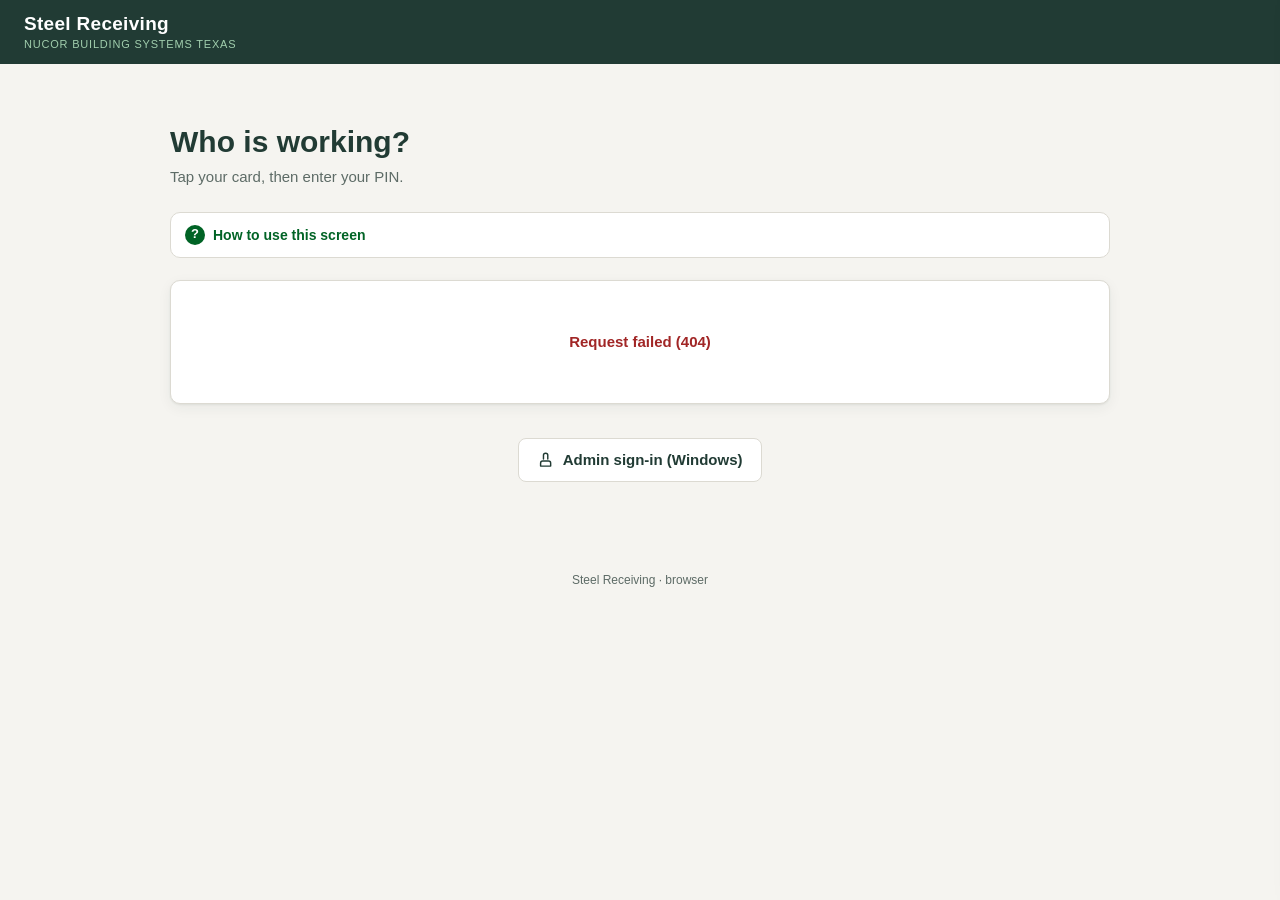
==== commit ccf1d847: "Intake: read digital PDFs from their own text; teach each vendor's BOL format (label rules, page fin" ====
--- a/src/Receiving.Web/wwwroot/index.html
+++ b/src/Receiving.Web/wwwroot/index.html
@@ -45,6 +45,7 @@
 <script src="views.js"></script>
 <script src="intake.js"></script>
 <script src="intake2.js"></script>
+<script src="intake3.js"></script>
 <script src="settings.js"></script>
 <script src="tol.js"></script>
 <script src="toltab.js"></script>
--- a/src/Receiving.Web/wwwroot/app.css
+++ b/src/Receiving.Web/wwwroot/app.css
@@ -505,3 +505,32 @@
 .isearch{flex:1 1 260px;min-width:200px;max-width:420px;min-height:44px;border:1.5px solid #c9c7be;border-radius:99px;padding:0 18px;font-size:16px;background:#fff}
 .isearch:focus{outline:3px solid var(--blue);border-color:var(--mg)}
 .appfoot{text-align:center;color:var(--mute);font-size:12px;padding:6px 16px 90px}
+
+/* spacing and form-control polish */
+.bar{display:flex;flex-wrap:wrap;align-items:center;gap:10px;margin-top:12px}
+.login .howto{margin:0 0 22px}
+.ucards{margin-bottom:8px}
+.frm{gap:18px 16px;align-items:start}
+.checks{gap:14px 26px;margin-top:8px}
+.checks label{min-height:36px}
+.modal .frm .fld.span2{grid-column:1/-1}
+select{appearance:none;-webkit-appearance:none;background-color:#fff;border:1.5px solid #c9c7be;border-radius:8px;min-height:44px;font-size:15px;cursor:pointer;max-width:100%;
+  background-image:url("data:image/svg+xml,%3Csvg xmlns='http://www.w3.org/2000/svg' width='12' height='8' viewBox='0 0 12 8'%3E%3Cpath d='M1 1l5 5 5-5' fill='none' stroke='%23213B34' stroke-width='2' stroke-linecap='round' stroke-linejoin='round'/%3E%3C/svg%3E") !important;
+  background-repeat:no-repeat !important;background-position:right 12px center !important;background-size:12px 8px !important;padding-right:34px !important;padding-left:12px}
+select:focus{outline:3px solid var(--blue);border-color:var(--mg)}
+select[hidden]{display:none}
+td select,.cols select{min-height:44px;width:100%}
+
+/* intake: file chooser */
+.dropzone{display:flex;align-items:center;gap:14px;flex-wrap:wrap;border:2px dashed #b9c8bf;border-radius:12px;background:#f4f8f5;padding:14px 16px;margin:0 0 10px;transition:.15s}
+.dropzone.over,#stage.over{border-color:var(--mg);background:#e4f1e8}
+#stage.over{outline:3px dashed var(--mg);outline-offset:-6px}
+.dropzone .btn{cursor:pointer}
+
+/* intake: copy-down arrow in column headings */
+.cells th .fd{border:1px solid #b9c8bf;background:#fff;color:var(--mg);border-radius:4px;font-size:11px;line-height:1;padding:1px 4px;margin-left:2px;cursor:pointer;vertical-align:middle}
+.cells th .fd:hover{background:var(--mg);color:#fff}
+
+/* intake: recognised / new format line */
+.fmt{margin:6px 0 8px;font-size:13px;color:var(--mute)}
+.fmt.ok{color:var(--mg)}.fmt.ok b{color:var(--dg)}
